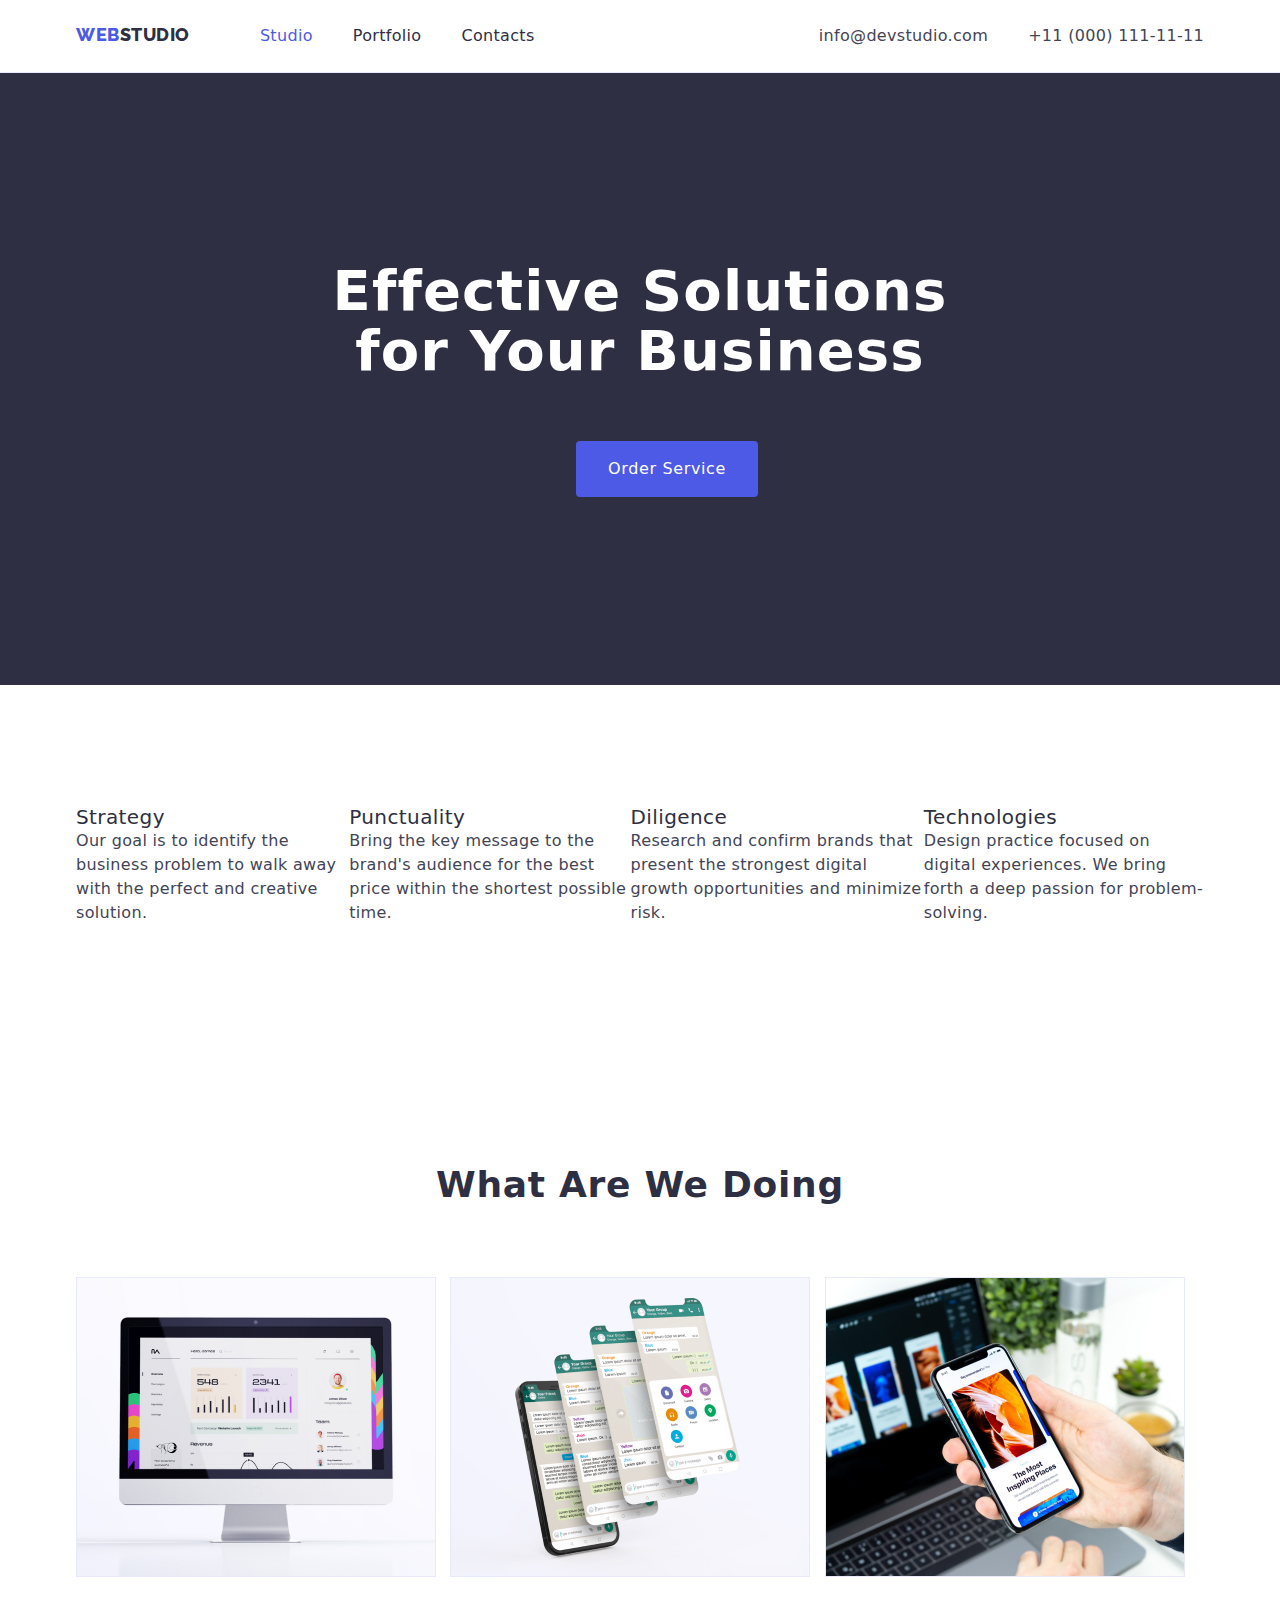
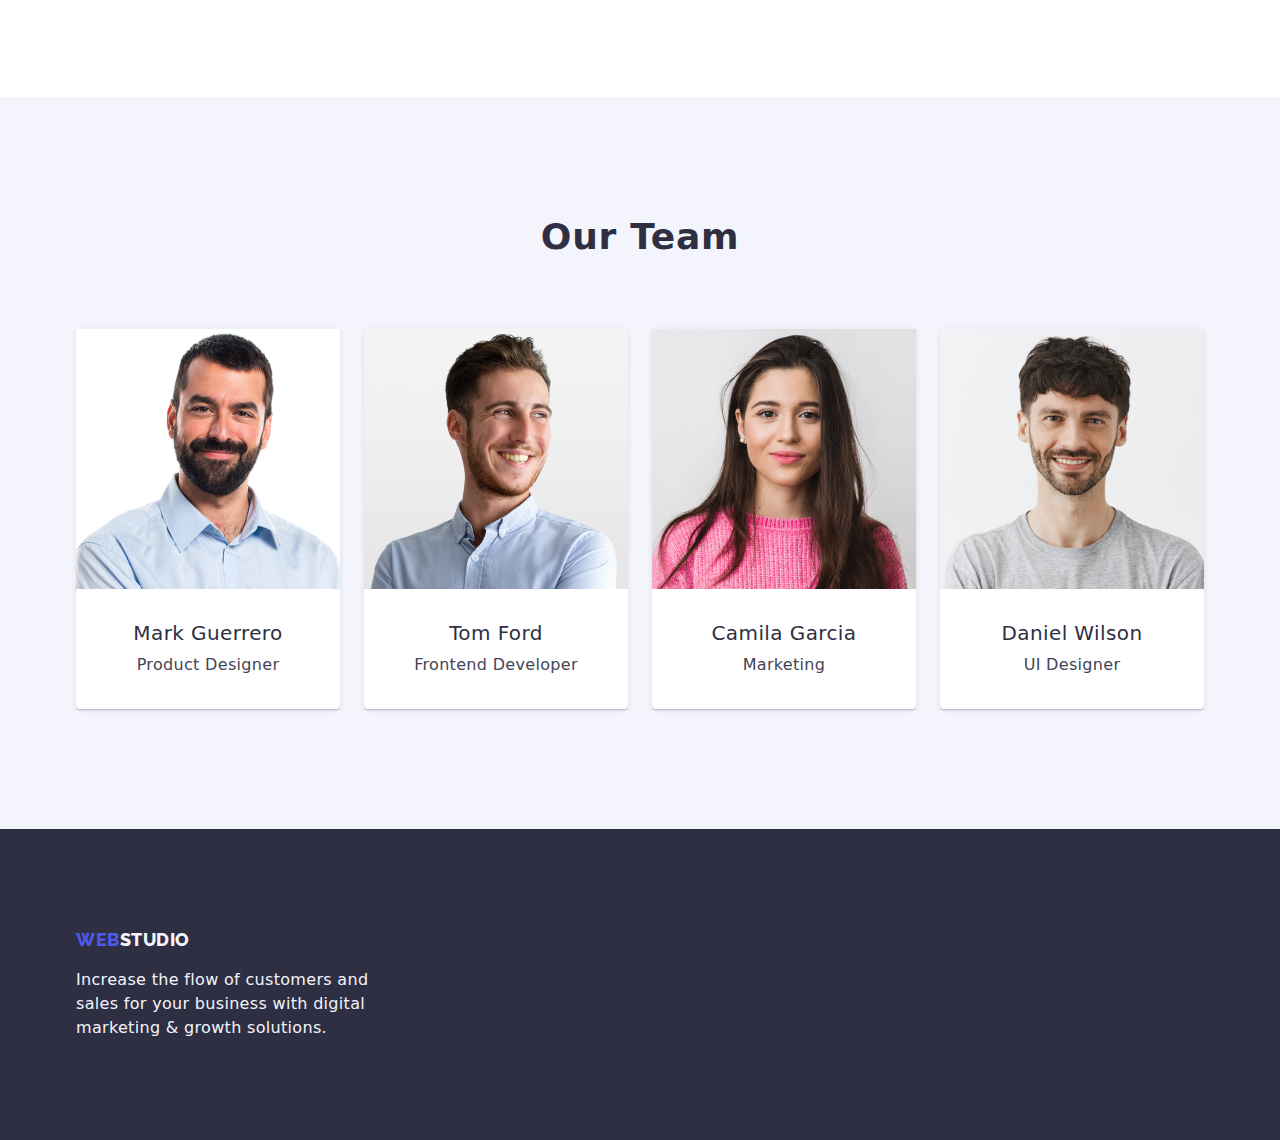
==== index.html @ 15577785 "create index.html" ====
<!DOCTYPE html>
<html lang="en">
  <head>
    <meta charset="UTF-8" />
    <meta name="viewport" content="width=device-width, initial-scale=1.0" />
    <title>Web Studio</title>

    <link rel="stylesheet" href="./CSS/styles.css" />
    <link
      href="https://fonts.googleapis.com/css2?family=Raleway:wght@800&family=Roboto:wght@400;500;700;900&display=swap"
      rel="stylesheet"
    />

    <link
      href="https://cdnjs.cloudflare.com/ajax/libs/modern-normalize/2.0.0/modern-normalize.min.css"
      rel="stylesheet"
    />
  </head>
  <body>
    <header class="header">
      <div class="container header-container">
        <nav class="header-navigation">
          <a class="header-logo-link link" href="./index.html"
            ><span class="header-web web"
              >WEB<span class="header-studio studio">STUDIO</span></span
            >
          </a>
          <ul class="header-list list">
            <li class="header-item">
              <a class="header-link link current" href="./index.html">Studio</a>
            </li>
            <li class="header-item">
              <a class="header-link link" href="./portfolio.html">Portfolio</a>
            </li>
            <li class="header-item">
              <a class="header-link link" href="./">Contacts</a>
            </li>
          </ul>
        </nav>
        <ul class="header-list list">
          <li>
            <a class="header-contact link" href="mailto:info@devstudio.com"
              >info@devstudio.com</a
            >
          </li>
          <li>
            <a class="header-contact link" href="tel:+110001111111"
              >+11 (000) 111-11-11</a
            >
          </li>
        </ul>
      </div>
    </header>
    <main>
      <section class="hero">
        <div class="container hero-container">
          <h1 class="hero-title">
            Effective Solutions<br />
            for Your Business
          </h1>
          <button class="hero-button button" type="button">
            Order Service
          </button>
        </div>
      </section>
      <section class="section">
        <div class="container benefits-container">
          <ul class="benefits list">
            <li class="benefits-item">
              <h3 class="benefits-title">Strategy</h3>
              <p class="benefits-description">
                Our goal is to identify the business problem to walk away with
                the perfect and creative solution.
              </p>
            </li>
            <li class="benefits-item">
              <h3 class="benefits-title">Punctuality</h3>
              <p class="benefits-description">
                Bring the key message to the brand's audience for the best price
                within the shortest possible time.
              </p>
            </li>
            <li class="benefits-item">
              <h3 class="benefits-title">Diligence</h3>
              <p class="benefits-description">
                Research and confirm brands that present the strongest digital
                growth opportunities and minimize risk.
              </p>
            </li>
            <li class="benefits-item">
              <h3 class="benefits-title">Technologies</h3>
              <p class="benefits-description">
                Design practice focused on digital experiences. We bring forth a
                deep passion for problem-solving.
              </p>
            </li>
          </ul>
        </div>
      </section>
      <section class="section">
        <div class="container about-container">
          <h2 class="section-title">What are we doing</h2>
          <div>
            <ul class="section-list list">
              <li class="section-item">
                <img
                  src="./images/do1.jpg"
                  alt="Monitor"
                  width="360"
                  height="300"
                />
              </li>
              <li class="section-item">
                <img
                  src="./images/do2.jpg"
                  alt="Multiple Apps"
                  width="360"
                  height="300"
                />
              </li>
              <li class="section-item">
                <img
                  src="./images/do3.jpg"
                  alt="Cellphone"
                  width="360"
                  height="300"
                />
              </li>
            </ul>
          </div>
        </div>
      </section>
      <section class="section section-grey">
        <div class="container team-container">
          <h2 class="section-title">Our Team</h2>
          <div>
            <ul class="team list">
              <li class="team-card">
                <img
                  src="./images/team-1.jpg"
                  alt="Mark Guerrero photo"
                  width="264px"
                  height="260"
                />
                <h3 class="team-name">Mark Guerrero</h3>
                <p class="team-position">Product Designer</p>
              </li>
              <li class="team-card">
                <img
                  src="./images/team-2.jpg"
                  alt="Tom Ford photo"
                  width="264px"
                  height="260"
                />
                <h3 class="team-name">Tom Ford</h3>
                <p class="team-position">Frontend Developer</p>
              </li>
              <li class="team-card">
                <img
                  src="./images/team-3.jpg"
                  alt="Camila Garcia photo"
                  width="264px"
                  height="260"
                />
                <h3 class="team-name">Camila Garcia</h3>
                <p class="team-position">Marketing</p>
              </li>
              <li class="team-card">
                <img
                  src="./images/team-4.jpg"
                  alt="Daniel Wilson photo"
                  width="264px"
                  height="260"
                />
                <h3 class="team-name">Daniel Wilson</h3>
                <p class="team-position">UI Designer</p>
              </li>
            </ul>
          </div>
        </div>
      </section>
    </main>
    <footer class="footer">
      <div class="container footer-container">
        <a class="footer-link link" href="./index.html"
          ><span class="footer-web web"
            >WEB<span class="footer-studio white">STUDIO</span></span
          >
        </a>
        <p class="footer-text">
          Increase the flow of customers and <br />
          sales for your business with digital <br />
          marketing & growth solutions.
        </p>
      </div>
    </footer>
  </body>
</html>
---- CSS/styles.css ----
:root {
  --primary-logo-iris: #4d5ae5;
  --primary-text-navyblue: #2e2f42;
  --primary-background-white: #fff;
  --secondary-text-slate: #434455;
  --secondary-bottom-cloud: #f4f4fd;
  --secondary-top-cornflower: #e7e9fc;
  --secondary-button-ocean: #404bbf;
}

p,
h1,
h2,
h3,
h4,
h5,
h6 {
  margin: 0;
}

ul,
ol {
  margin: 0;
  padding: 0;
}

img {
  display: block;
}
/* general */
body {
  font-family: "Roboto", sans-serif;
  font-size: 16px;
  font-style: normal;
  font-weight: 400;
  line-height: 24px;
  letter-spacing: 0.32px;
}
/* to remove bullet */
.list {
  list-style: none;
}

/* logo */
.web {
  color: var(--primary-logo-iris);
  font-family: Raleway;
  font-size: 18px;
  font-style: normal;
  font-weight: 800;
  line-height: 21px;
  letter-spacing: 0.54px;
  text-transform: uppercase;
}

.studio {
  color: var(--primary-text-navyblue);
  font-family: Raleway;
  font-size: 18px;
  font-style: normal;
  font-weight: 800;
  line-height: 21px;
  letter-spacing: 0.54px;
  text-transform: uppercase;
}

.header {
  padding-top: 24px;
  padding-bottom: 24px;
  border-bottom: 1px solid var(--cornflower, #e7e9fc);
  background: var(--white, #fff);
}

.header-contact {
  color: var(--secondary-text-slate);
}

.header-container {
  display: flex;
  justify-content: space-between;
}

.header-navigation {
  display: flex;
  align-items: center;
}

.header-logo-link {
  margin-right: 70px;
}

.header-list {
  display: flex;
  gap: 40px;
}

.container {
  width: 1158px;
  padding-left: 15px;
  padding-right: 15px;
  margin-left: auto;
  margin-right: auto;
  /* margin: 0 auto; */
}

/* to remove underline in link */
.link {
  text-decoration: none;
}

/* section 1 */
.hero {
  background: var(--primary-text-navyblue);
}

/* Effective Solutions for your Business*/
.hero-title {
  color: var(--primary-background-white);
  font-size: 56px;
  font-weight: 700;
  line-height: 60px;
  letter-spacing: 1.12px;
  text-align: center;
  padding-top: 188px;
}

/* Button or Order Service */
.button.hero-button {
  background-color: var(--primary-logo-iris);
  color: var(--primary-background-white);
  padding: 16px 32px;
  border: none;
  font-family: inherit;
  font-size: 16px;
  font-weight: 500;
  line-height: 24px;
  letter-spacing: 0.64px;
  border-radius: 4px;
  cursor: pointer;
  margin-left: 500px;
  margin-top: 60px;
  margin-bottom: 188px;
}

.button.filter-item {
  color: var(--iris, #4d5ae5);
  text-align: center;

  /* Button Text */
  font-family: Roboto;
  font-size: 16px;
  font-style: normal;
  font-weight: 500;
  line-height: 24px; /* 150% */
  letter-spacing: 0.64px;
}

.button:hover,
.button:focus {
  background-color: var(--secondary-button-ocean);
}

/* section 2 */
.benefits-title {
  color: var(--primary-text-navyblue);
  font-size: 20px;
  font-weight: 500;
  letter-spacing: 0.4px;
}

.benefits {
  display: flex;
  justify-content: center;
}

.benefits-description {
  color: var(--secondary-text-slate);
}
/* What are we doing and Our Team */
.section-title {
  color: var(--primary-text-navyblue);
  font-size: 36px;
  font-style: normal;
  font-weight: 700;
  line-height: 40px;
  letter-spacing: 0.72px;
  text-transform: capitalize;
  text-align: center;
  margin-bottom: 72px;
}

.section-list {
  display: flex;
}

.section-item {
  width: calc((100% - 5px) / 3);
  flex-wrap: wrap;
}

.section {
  padding: 120px 0;
}

/* section 3 */
.team-name {
  color: var(--primary-text-navyblue);
  font-size: 20px;
  font-weight: 500;
  letter-spacing: 0.4px;
}

.team-position {
  color: var(--secondary-text-slate);
}

.team {
  display: flex;
  justify-content: center;
  align-items: center;
  gap: 24px;
}

.section-grey {
  background-color: var(--secondary-bottom-cloud);
}

.team-name,
.team-position {
  text-align: center;
}

.team-name {
  padding-top: 32px;
  padding-bottom: 8px;
}

.team-position {
  padding-bottom: 32px;
}

.team-card {
  border-radius: 0px 0px 4px 4px;
  background: var(--white, #fff);
  box-shadow: 0px 2px 1px 0px rgba(46, 47, 66, 0.08),
    0px 1px 1px 0px rgba(46, 47, 66, 0.16),
    0px 1px 6px 0px rgba(46, 47, 66, 0.08);
}

/* footer */
.footer {
  background-color: var(--primary-text-navyblue);
}

/* Studio color of footer */
.white {
  color: var(--secondary-bottom-cloud);
  font-family: Raleway;
  font-size: 18px;
  font-weight: 800;
  line-height: 21px;
  letter-spacing: 0.54px;
  text-transform: uppercase;
}

.footer-text {
  color: var(--secondary-bottom-cloud);
}

.footer-container {
  display: flex;
  flex-direction: column;
}

.footer-link {
  margin-top: 100px;
  margin-bottom: 15px;
}

.footer-text {
  padding-bottom: 100px;
}
/* Portfolio page */
.filter-title {
  color: var(--primary-text-navyblue);
  font-size: 20px;
  font-weight: 500;
  letter-spacing: 0.4px;
}

.filter-description {
  color: var(--secondary-text-slate);
}

/* buttons */
.filter-item {
  color: var(--primary-button-color);
  background-color: var(--secondary-bottom-cloud);
  font-family: inherit;
  font-size: 16px;
  font-style: normal;
  font-weight: 500;
  line-height: 24px;
  letter-spacing: 0.64px;
  border-color: transparent;
  border-radius: 4px;
  cursor: pointer;
  border: 1px solid var(--secondary-top-cornflower);
  padding: 12px 24px;
}

.header-link {
  color: var(--primary-text-navyblue);
  font-size: 16px;
  font-weight: 500;
  letter-spacing: 0.32px;
}

.header-contact:hover,
.header-contact:focus {
  color: var(--primary-logo-iris);
}
.header-link:hover,
.header-link:focus {
  color: var(--primary-logo-iris);
}

.header-link.current {
  color: var(--primary-logo-iris);
}

.filter-item {
  color: var(--primary-logo-iris);
  font-size: 16px;
  font-weight: 500;
  letter-spacing: 0.64px;
}

.filter-item:hover,
.filter-item:focus,
.filter-item.active {
  background-color: var(--secondary-button-ocean);
  color: var(--primary-background-white);
  border-color: var(--secondary-button-ocean);
  box-shadow: 0px 2px 2px 0px rgba(0, 0, 0, 0.12),
    0px 2px 1px 0px rgba(0, 0, 0, 0.08), 0px 3px 1px 0px rgba(0, 0, 0, 0.1);
}

/* For the portfolio CSS */
.filter {
  display: flex;
  align-items: center;
  justify-content: center;
  gap: 24px;
  margin-bottom: 72px;
}

.filter-card {
  display: flex;
  flex-wrap: wrap;
  gap: 15px;
}

.filter-box {
  border: 1px solid var(--cornflower, #e7e9fc);
  background: var(--white, #fff);
}

.filter-title {
  margin-top: 32px;
}

.filter-description {
  margin-bottom: 32px;
  margin-top: 8px;
}
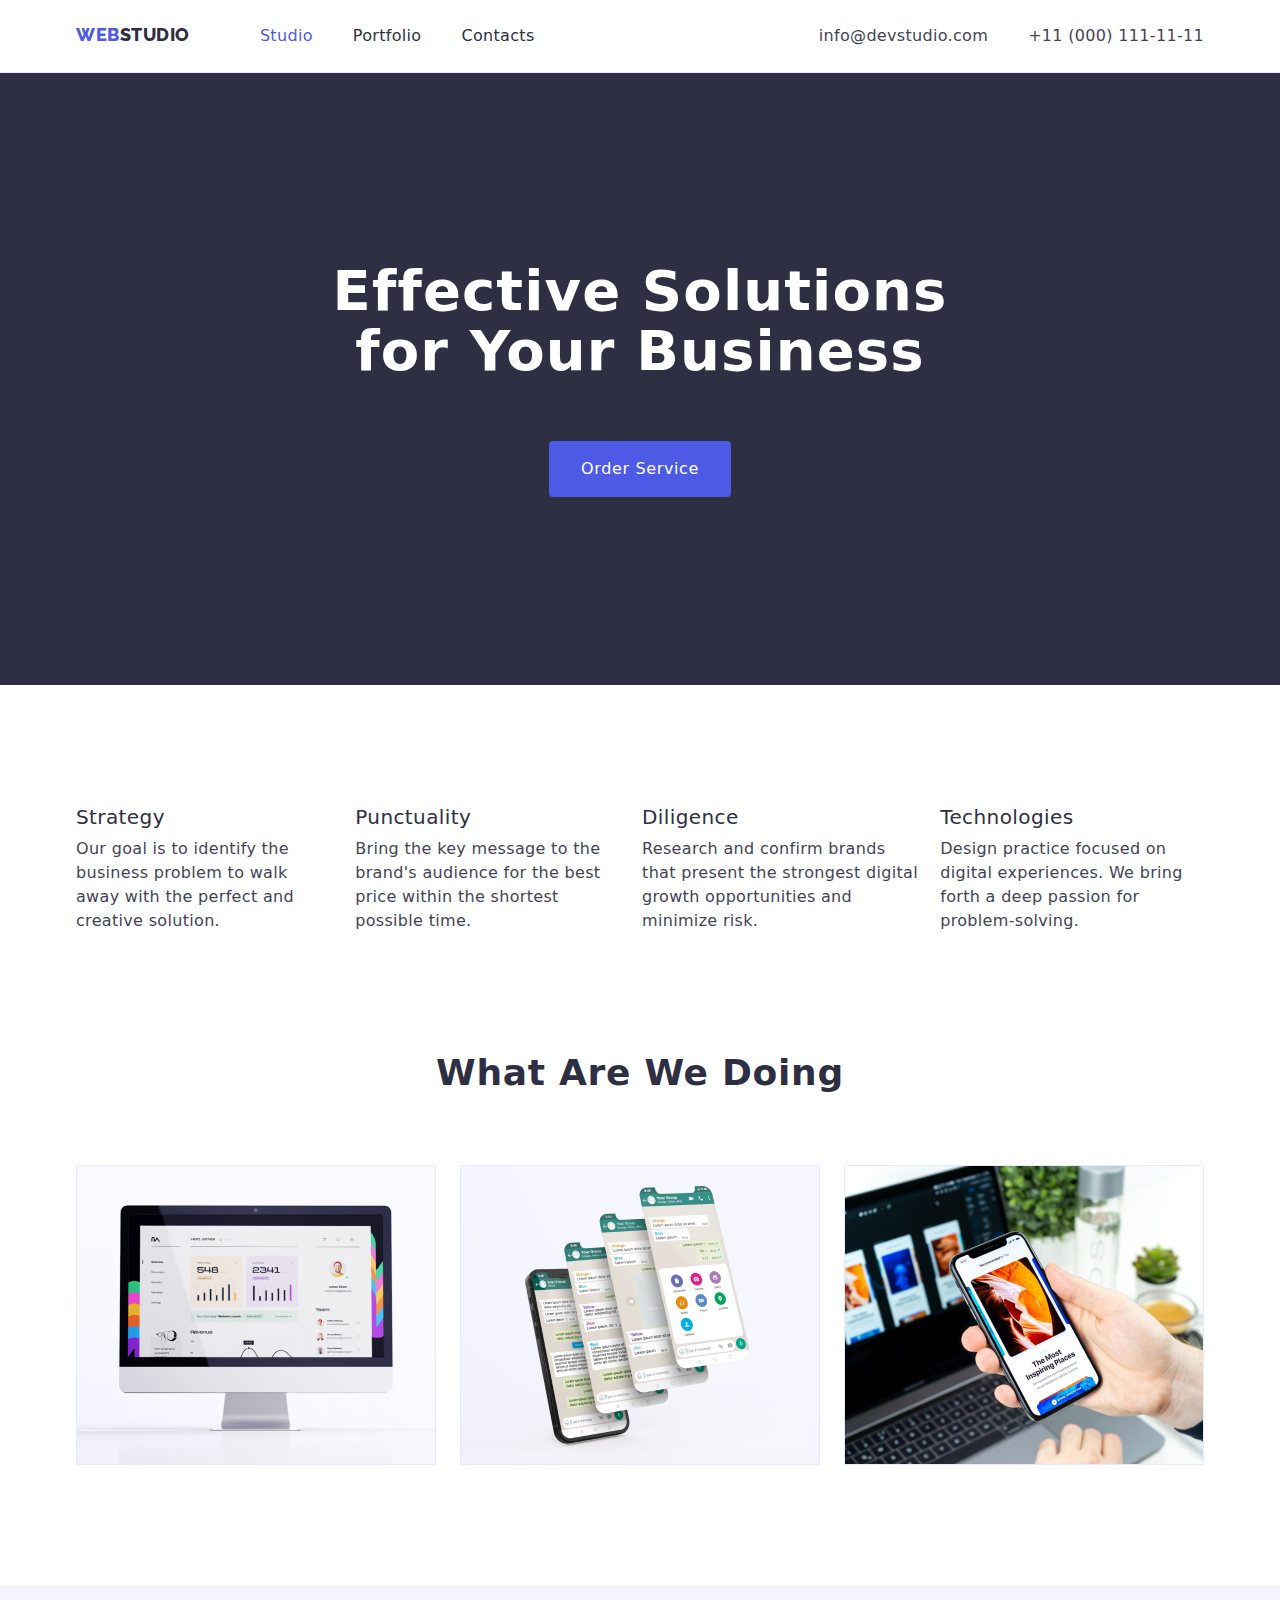
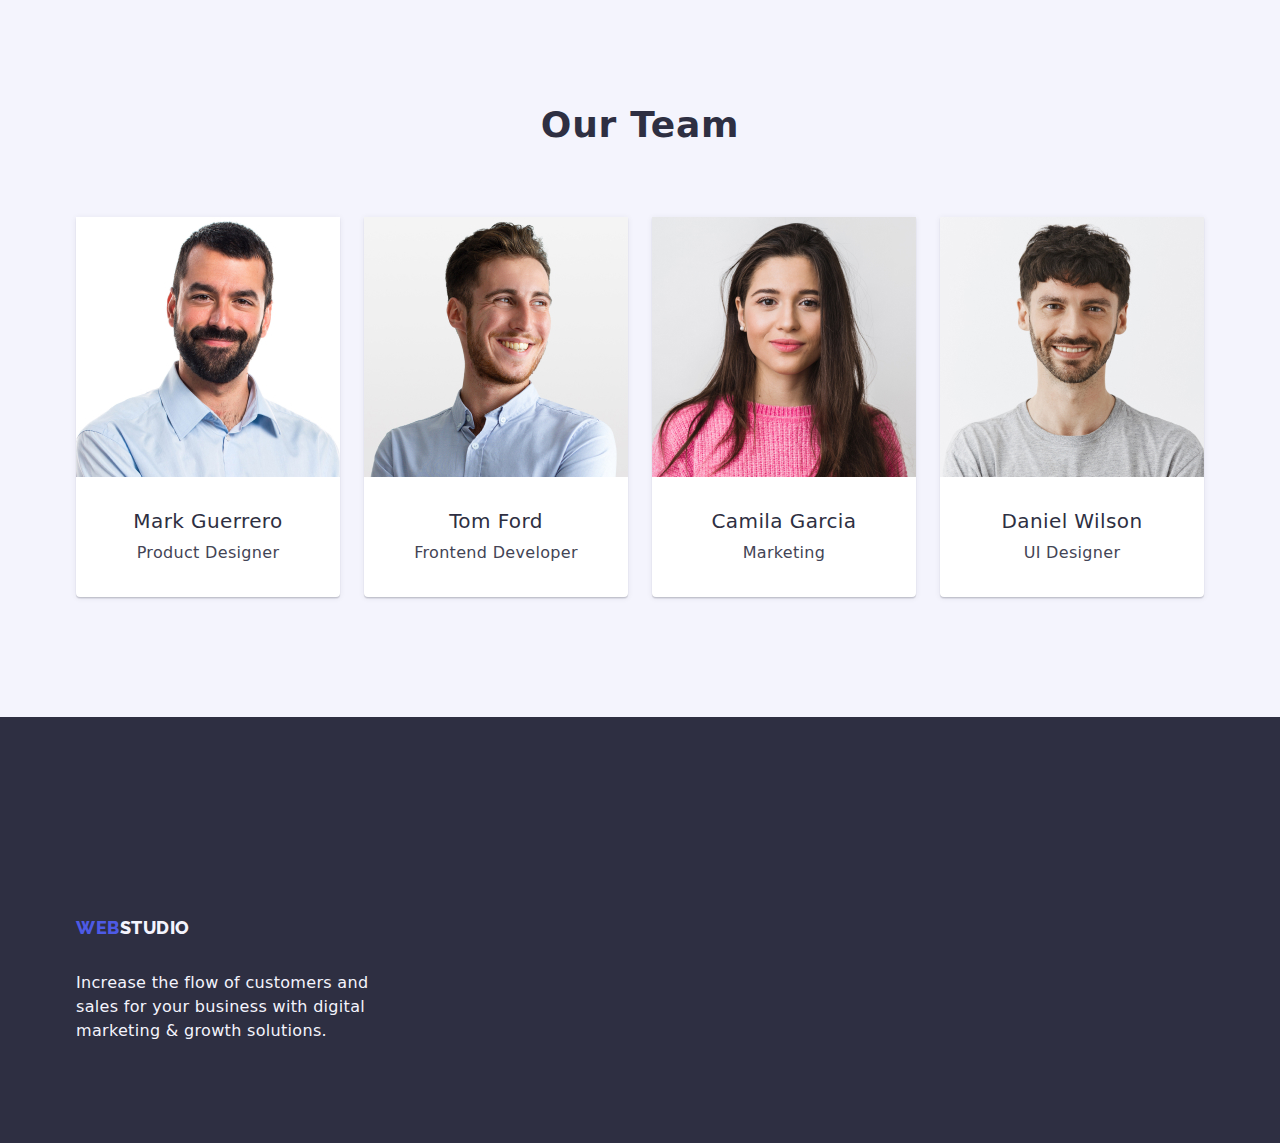
==== commit 0435023d: "create index.html" ====
--- a/index.html
+++ b/index.html
@@ -97,37 +97,35 @@
           </ul>
         </div>
       </section>
-      <section class="section">
+      <section class="section section-no-top-padding">
         <div class="container about-container">
           <h2 class="section-title">What are we doing</h2>
-          <div>
-            <ul class="section-list list">
-              <li class="section-item">
-                <img
-                  src="./images/do1.jpg"
-                  alt="Monitor"
-                  width="360"
-                  height="300"
-                />
-              </li>
-              <li class="section-item">
-                <img
-                  src="./images/do2.jpg"
-                  alt="Multiple Apps"
-                  width="360"
-                  height="300"
-                />
-              </li>
-              <li class="section-item">
-                <img
-                  src="./images/do3.jpg"
-                  alt="Cellphone"
-                  width="360"
-                  height="300"
-                />
-              </li>
-            </ul>
-          </div>
+          <ul class="section-list list">
+            <li class="section-item">
+              <img
+                src="./images/do1.jpg"
+                alt="Monitor"
+                width="360"
+                height="300"
+              />
+            </li>
+            <li class="section-item">
+              <img
+                src="./images/do2.jpg"
+                alt="Multiple Apps"
+                width="360"
+                height="300"
+              />
+            </li>
+            <li class="section-item">
+              <img
+                src="./images/do3.jpg"
+                alt="Cellphone"
+                width="360"
+                height="300"
+              />
+            </li>
+          </ul>
         </div>
       </section>
       <section class="section section-grey">
--- a/CSS/styles.css
+++ b/CSS/styles.css
@@ -68,7 +68,6 @@
   padding-top: 24px;
   padding-bottom: 24px;
   border-bottom: 1px solid var(--cornflower, #e7e9fc);
-  background: var(--white, #fff);
 }
 
 .header-contact {
@@ -85,22 +84,23 @@
   align-items: center;
 }
 
-.header-logo-link {
-  margin-right: 70px;
-}
-
 .header-list {
   display: flex;
   gap: 40px;
-}
-
+  margin-left: 70px;
+}
+
+.hero-container {
+  text-align: center;
+}
+
+.hero {
+  padding: 188px 0;
+}
 .container {
   width: 1158px;
-  padding-left: 15px;
-  padding-right: 15px;
-  margin-left: auto;
-  margin-right: auto;
-  /* margin: 0 auto; */
+  padding: 0 15px;
+  margin: 0 auto;
 }
 
 /* to remove underline in link */
@@ -121,7 +121,7 @@
   line-height: 60px;
   letter-spacing: 1.12px;
   text-align: center;
-  padding-top: 188px;
+  margin-bottom: 60px;
 }
 
 /* Button or Order Service */
@@ -137,9 +137,6 @@
   letter-spacing: 0.64px;
   border-radius: 4px;
   cursor: pointer;
-  margin-left: 500px;
-  margin-top: 60px;
-  margin-bottom: 188px;
 }
 
 .button.filter-item {
@@ -166,11 +163,13 @@
   font-size: 20px;
   font-weight: 500;
   letter-spacing: 0.4px;
+  margin-bottom: 8px;
 }
 
 .benefits {
   display: flex;
   justify-content: center;
+  gap: 22px;
 }
 
 .benefits-description {
@@ -191,15 +190,15 @@
 
 .section-list {
   display: flex;
-}
-
-.section-item {
-  width: calc((100% - 5px) / 3);
-  flex-wrap: wrap;
+  justify-content: space-between;
 }
 
 .section {
   padding: 120px 0;
+}
+
+.section-no-top-padding {
+  padding-top: 0;
 }
 
 /* section 3 */
@@ -231,12 +230,8 @@
 }
 
 .team-name {
-  padding-top: 32px;
-  padding-bottom: 8px;
-}
-
-.team-position {
-  padding-bottom: 32px;
+  margin-top: 32px;
+  margin-bottom: 8px;
 }
 
 .team-card {
@@ -245,10 +240,12 @@
   box-shadow: 0px 2px 1px 0px rgba(46, 47, 66, 0.08),
     0px 1px 1px 0px rgba(46, 47, 66, 0.16),
     0px 1px 6px 0px rgba(46, 47, 66, 0.08);
+  padding-bottom: 32px;
 }
 
 /* footer */
 .footer {
+  padding: 100px 0;
   background-color: var(--primary-text-navyblue);
 }
 
@@ -265,6 +262,7 @@
 
 .footer-text {
   color: var(--secondary-bottom-cloud);
+  margin-top: 15px;
 }
 
 .footer-container {
@@ -277,9 +275,6 @@
   margin-bottom: 15px;
 }
 
-.footer-text {
-  padding-bottom: 100px;
-}
 /* Portfolio page */
 .filter-title {
   color: var(--primary-text-navyblue);
@@ -358,19 +353,19 @@
 .filter-card {
   display: flex;
   flex-wrap: wrap;
-  gap: 15px;
+  gap: 48px 24px;
 }
 
 .filter-box {
+  background: var(--white, #fff);
+}
+
+.filter-description {
+  margin-top: 8px;
+}
+
+.project-text-wrapper {
   border: 1px solid var(--cornflower, #e7e9fc);
-  background: var(--white, #fff);
-}
-
-.filter-title {
-  margin-top: 32px;
-}
-
-.filter-description {
-  margin-bottom: 32px;
-  margin-top: 8px;
-}
+  border-top: none;
+  padding: 32px 16px;
+}
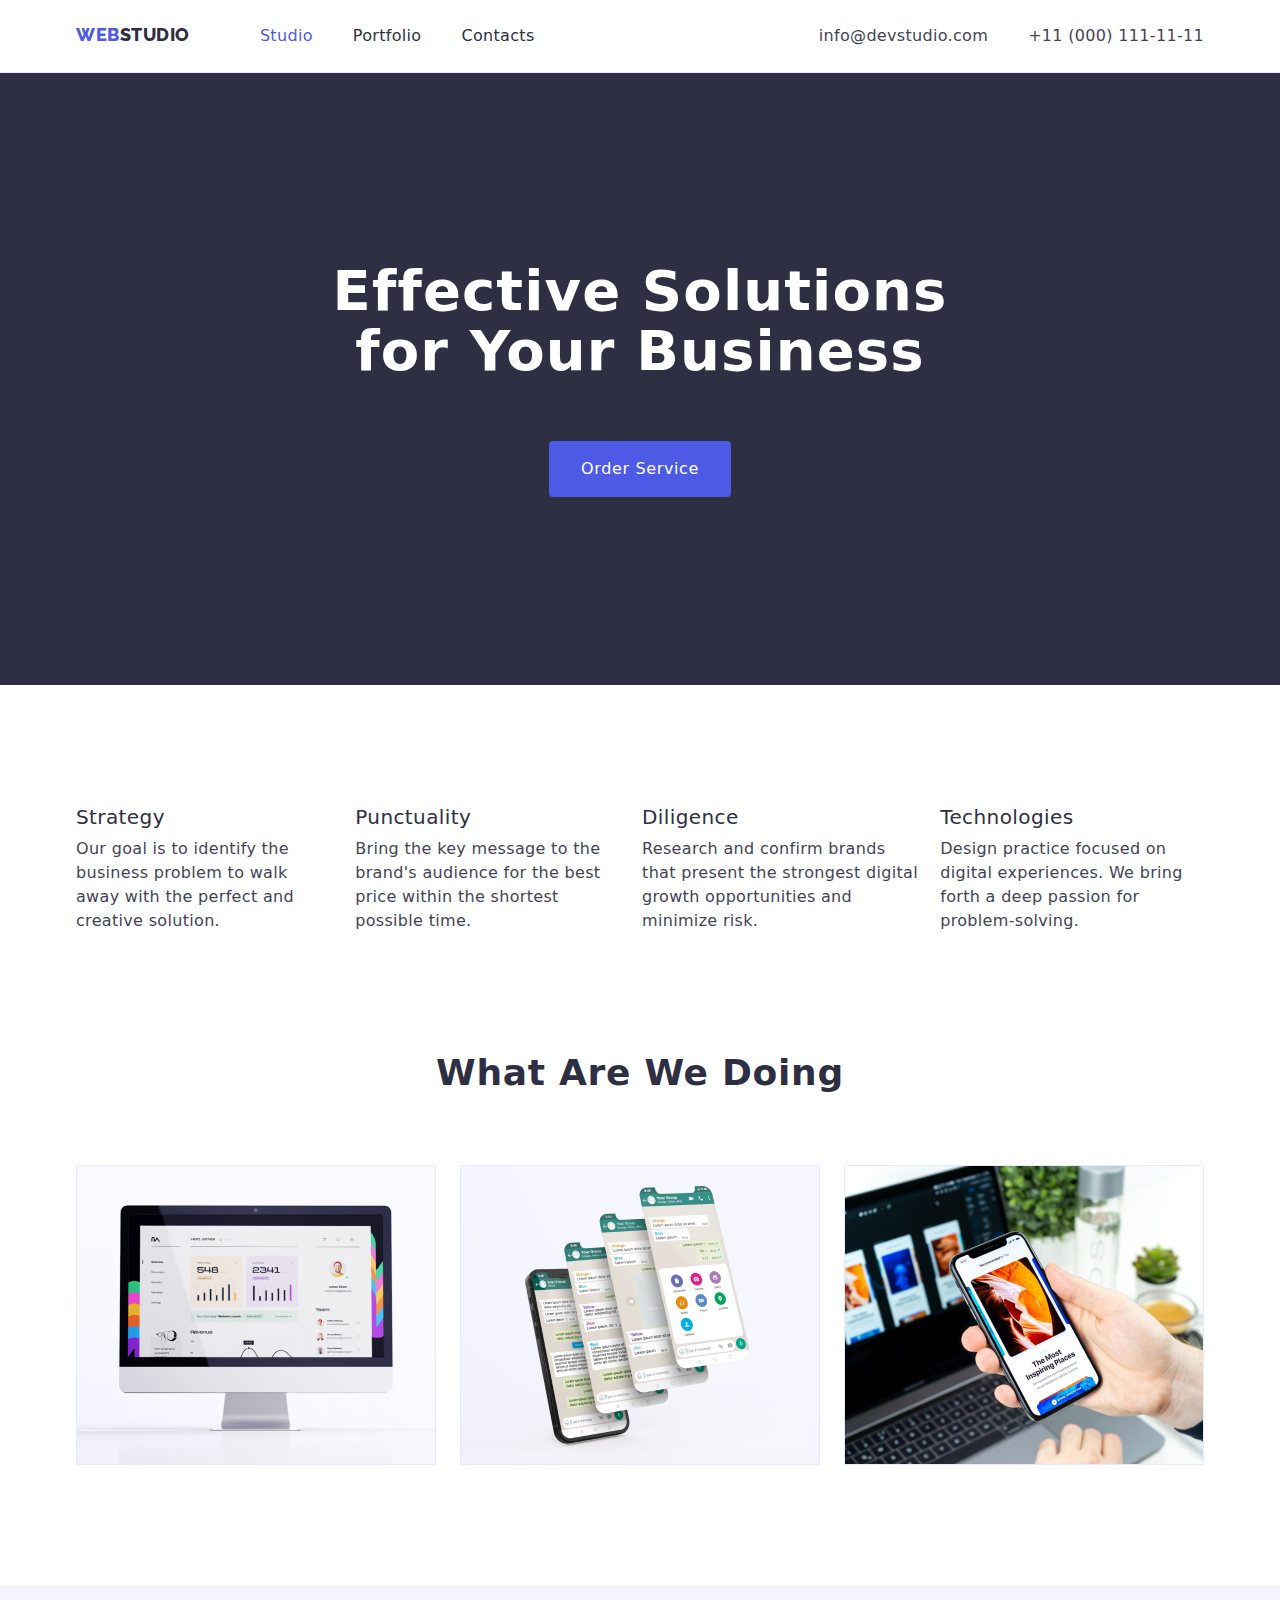
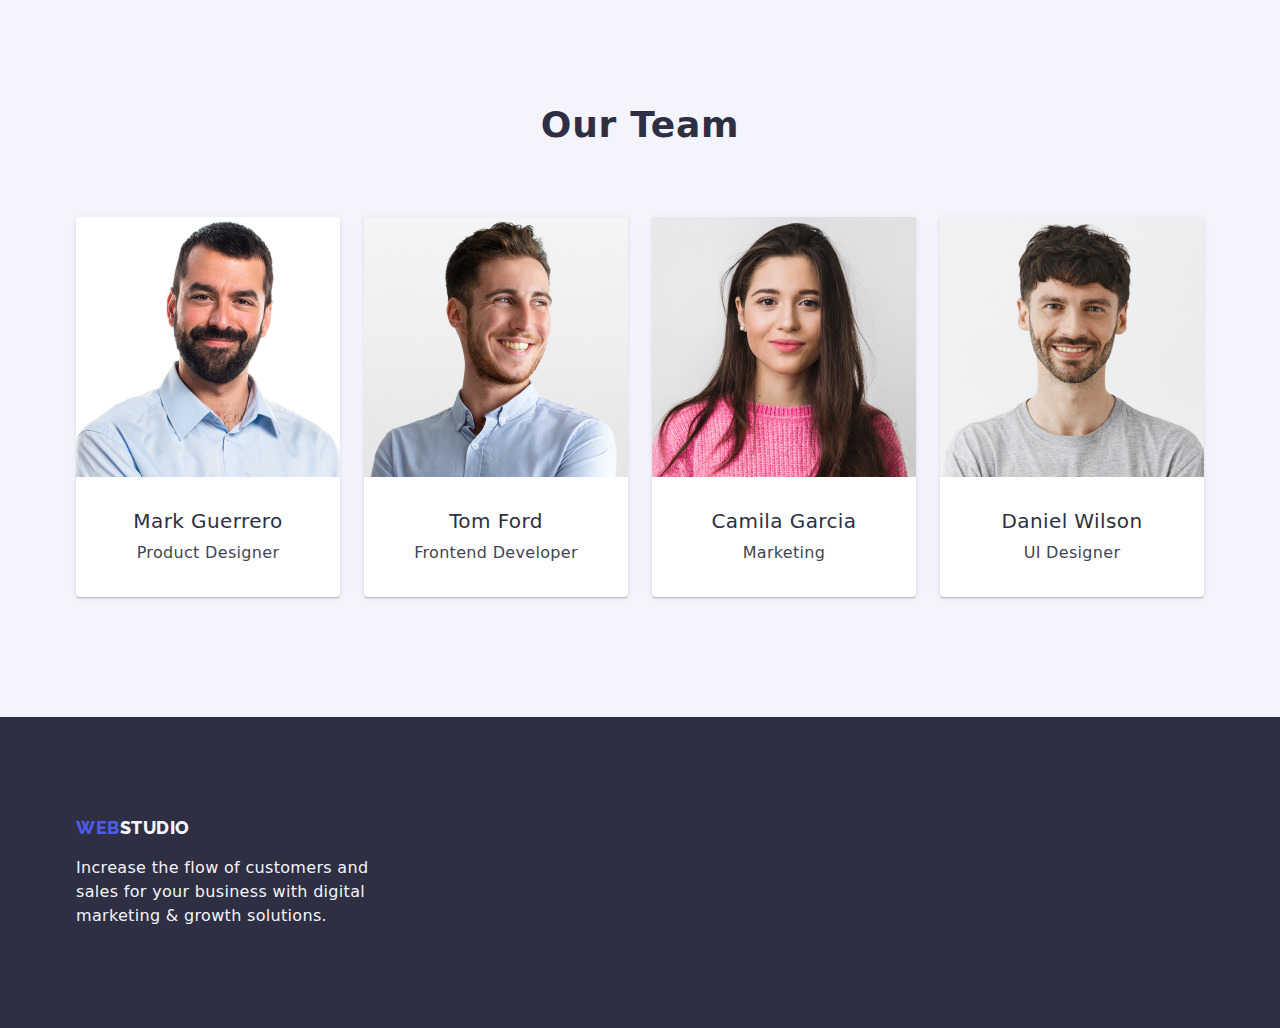
==== commit 555272ec: "create index.html" ====
--- a/index.html
+++ b/index.html
@@ -180,7 +180,7 @@
     </main>
     <footer class="footer">
       <div class="container footer-container">
-        <a class="footer-link link" href="./index.html"
+        <a class="link" href="./index.html"
           ><span class="footer-web web"
             >WEB<span class="footer-studio white">STUDIO</span></span
           >
--- a/CSS/styles.css
+++ b/CSS/styles.css
@@ -270,11 +270,6 @@
   flex-direction: column;
 }
 
-.footer-link {
-  margin-top: 100px;
-  margin-bottom: 15px;
-}
-
 /* Portfolio page */
 .filter-title {
   color: var(--primary-text-navyblue);
